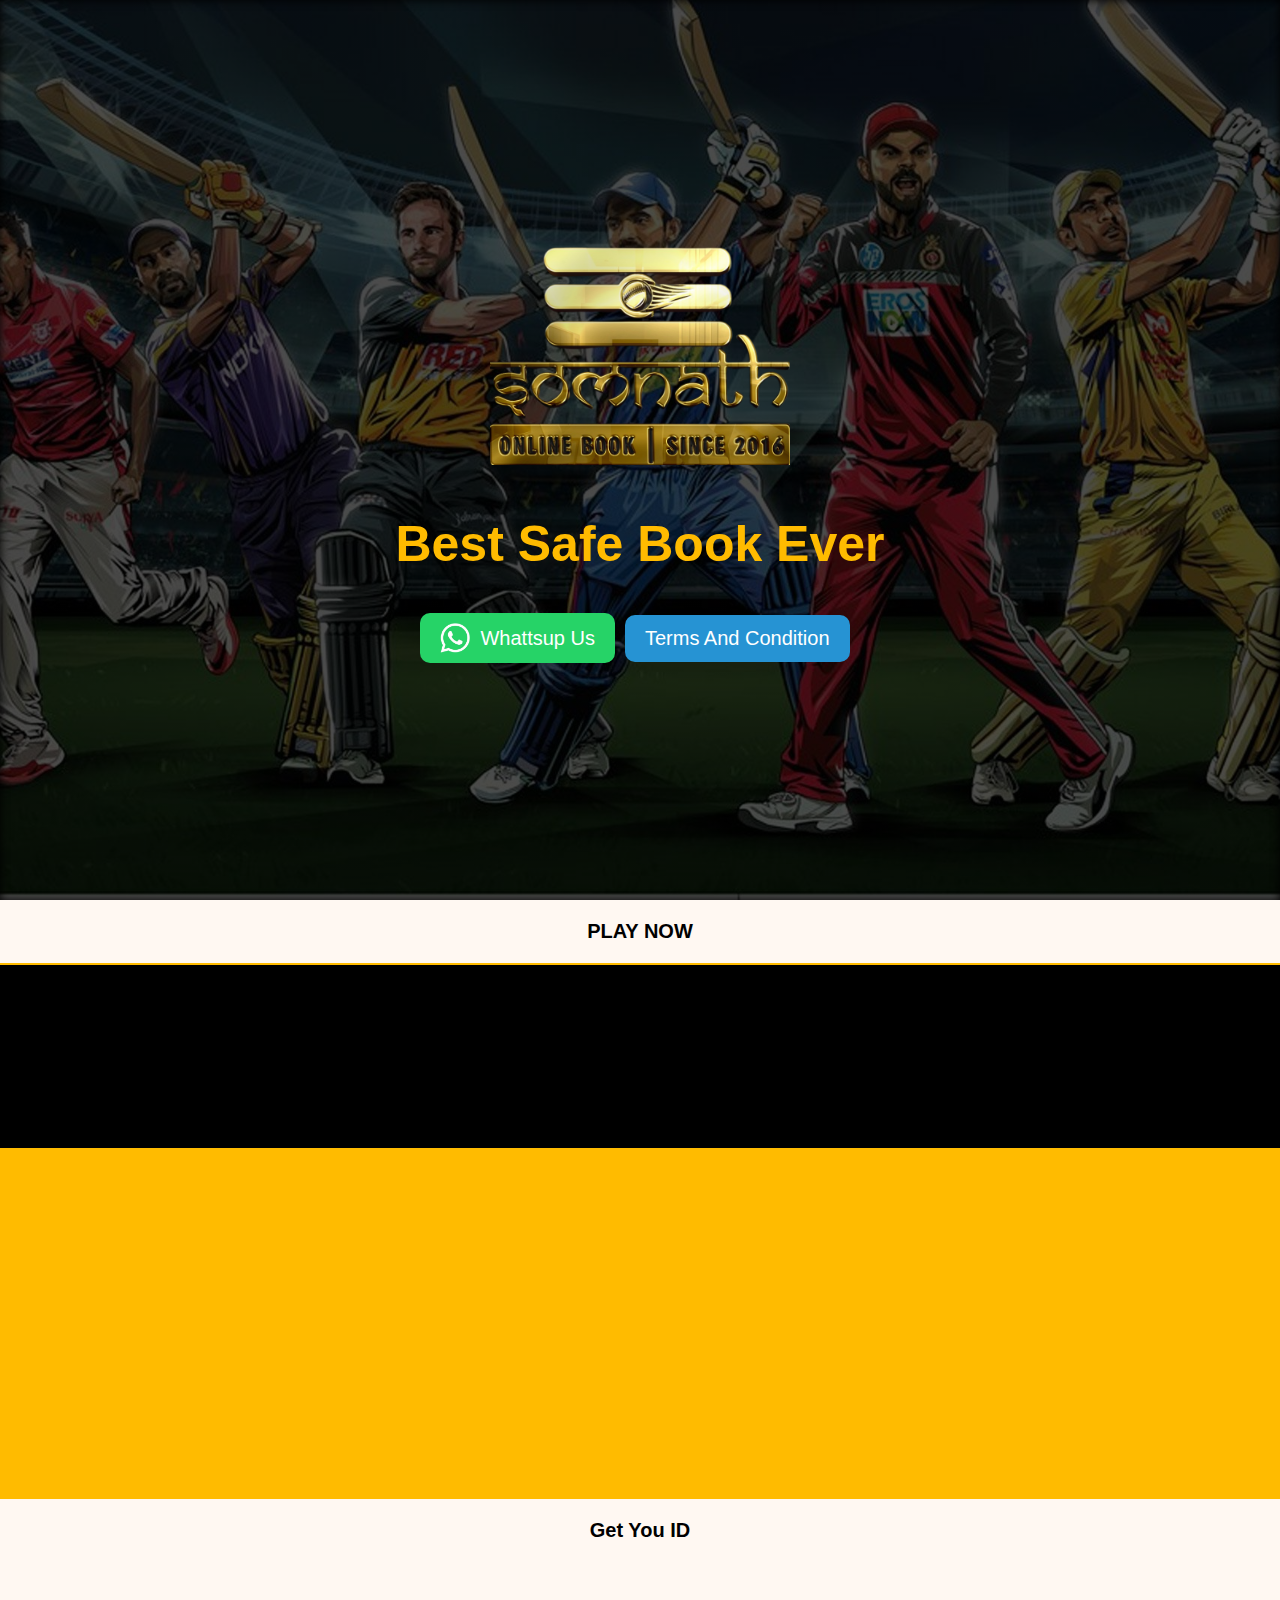
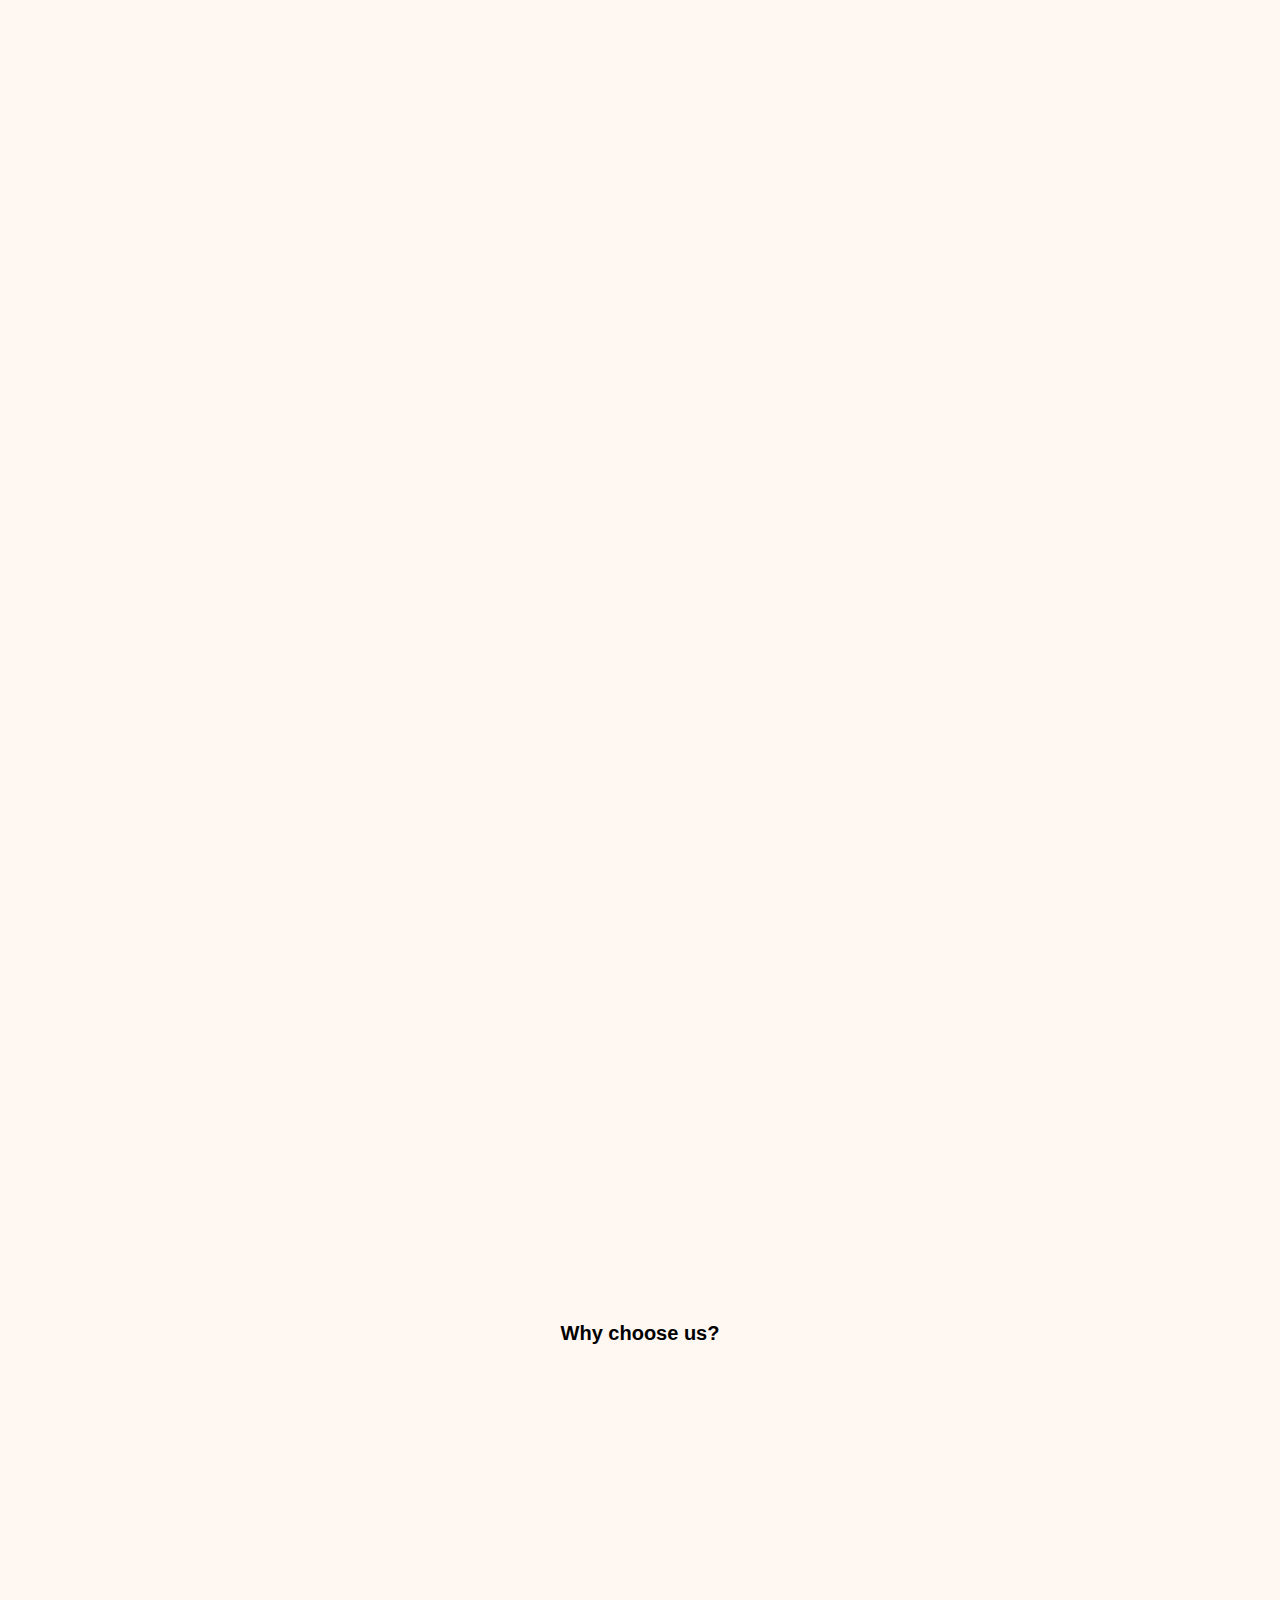
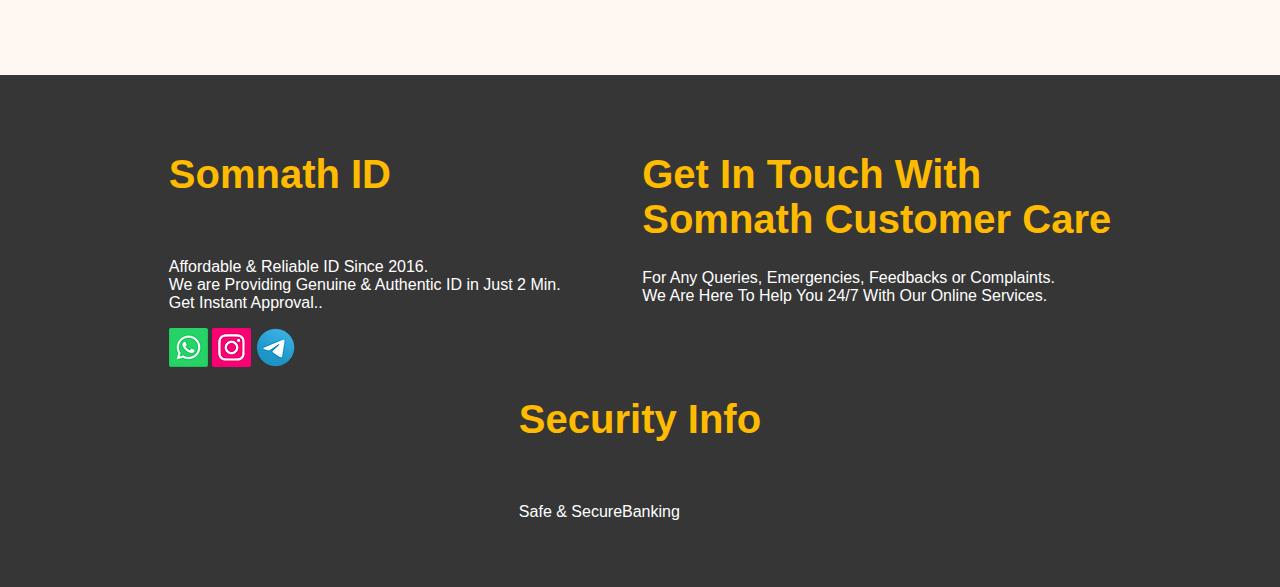
==== index.html @ 36860882 "Full Final" ====
<!DOCTYPE html>
<html lang="en">
<head>
    <meta charset="UTF-8">
    <meta http-equiv="X-UA-Compatible" content="IE=edge">
    <title>Somnath Book</title>
    <link rel="stylesheet" href="style.css">
    <meta name="viewport" content="width=device-width, initial-scale=1.0">
    <link href="https://unpkg.com/aos@2.3.1/dist/aos.css" rel="stylesheet">
</head>
<body>
    <section id="first">
        <div>
            
            <img data-aos="zoom-in" src="./assets/images/logo.png" alt="">
            <div class="text">
                <p>Best Safe Book Ever </p>
                <div class="buttons">
                    <a href="https://t.me/somnathonlinebook" target="_blank">
                        <button><img  src="./assets/images/WhatsApp_.png" alt=""> Whattsup Us</button></a>
                    <button id="btn2"> Terms And Condition</button>
                </div>
            </div>
        </div>
    </section>
    <section id="second">
        <center>
            <p>PLAY NOW</p>
        </center>
        <div id="images">
            <div data-aos="flip-right" class="one">
                <img src="./assets/images/one.webp" alt="">
                <p>Create Account</p>
            </div>
            <div data-aos="flip-right" class="two">
                <img src="./assets/images/two.webp" alt="">
                <p>Create Account</p>
            </div>
            <div data-aos="flip-right" class="three">
                <img src="./assets/images/three.webp" alt="">
                <p>Create Account</p>
            </div>

        </div>
        <div class="contain">
            <div data-aos="zoom-in" id="f">
                <img src="./assets/images/player.png" alt="">
            </div>
            <div data-aos="zoom-in" id="s">
                    <p>With our step by step by step guide For Beginners,Get  Started Playing.<br>Start Learning  Now.. 24/7 ACTIVE.<br><br>We Deal Only On WhatsApp</p>
                    <button><img src="./assets/images/WhatsApp_.png" alt="">WhatsApp</button>

            </div>
        </div>
    </section>
    <section id="join">
        <center>
            <p>Get You ID</p>
        </center>
        <div id="join_sec">
            <div data-aos="fade-right" id="join_f">
                <img src="./assets/images/banner.jpg" alt="">
            </div>
            <div data-aos="fade-left" id="join_s">
                <h1>Get Your ID in Just 2 Mins.</h1>
                <p>Get Your own ID From India's no.1 Booking platform</p>
                <p>Click WhatsApp button to join Us</p>
                <a href="https://t.me/somnathonlinebook" target="_blank">
                    <button><img  src="./assets/images/WhatsApp_.png" alt=""> +91 8141444444</button></a>
            </div>
        </div>
    </section>
    <section  data-aos="fade-up" id="content">
        <center>
            <p>Contect Us</p>
        </center>
        <a href="https://t.me/somnathonlinebook" target="_blank">
        <img src="./assets/images/contect_us.jpg" alt="">
        </a>
    </section>
    <section id="choose">
        <center>
            <p>Why choose us?</p> 
        </center>
        <div data-aos="flip-down"  class="devide">
            <div   id="fr">
                <ul>
                    <li>✔Most Trusted Platform</li>
                    <li>✔Fastest Reply Within 59 Seconds</li>
                    <li>✔Anytime Instant Withdrawal</li>
                    <li>✔24x7 Customer Support</li>
                    <li>✔100% Transfer 7 Accuracy</li>
                </ul>
            </div>
            <div  id="sr">
                    <img src="./assets/images/wcu.png" alt="" >
            </div>

        </div>
    </section>
    <footer>
        <div id="sec">
            <div id="o1">
                <h1>Somnath ID</h1>
                <br>
                <p>Affordable & Reliable ID Since 2016.<br> We are Providing Genuine & Authentic ID in Just 2 Min.<br> Get Instant Approval..</p>
                <div class="social">
                <a href="https://t.me/somnathonlinebook" target="_blank">
                    <img src="./assets/images/WhatsApp.webp" alt="">
                </a>
                <a href="https://instagram.com/somnath_online_book?igshid=YmMyMTA2M2Y=" target="_blank">
                    <img src="./assets/images/insta.webp" alt="">
                </a>
                <a href="https://t.me/somnathonlinebook" target="_blank">
                    <img src="./assets/images/tele.webp" alt="">
                </a>
                </div>
            </div>
            <div id="o2">
                <h1>Get In Touch With<br>Somnath Customer Care</h1>
                <p>For Any Queries, Emergencies, Feedbacks or Complaints.<br> We Are Here To Help You 24/7 With Our Online Services.</p></div>
                <div id="o3">
                    <h1>Security Info
                    </h1>
                    <br>
                <p>Safe & SecureBanking</p></div>
            </div>
        </div>
    </footer>
</body>
<script src="https://unpkg.com/aos@2.3.1/dist/aos.js"></script>
<script>
  AOS.init();
</script>
</html>
---- style.css ----
body{
    background-color: rgb(255, 248, 242);
    font-family: sans-serif;
    padding: 0;
    margin: 0;
}
:root{
    --main-color:rgb(255, 187, 0);
}
::-webkit-scrollbar {
    display: none;
}
#first{
    background: linear-gradient(to left, rgba(0, 0, 0, 0.7) 100%, rgba(255, 255, 255, 0.2)),url(./assets/images/player.jpg);
    background-size: cover;
    height: 100vh;
    box-shadow: 0px 0px 10px black inset;
    display:flex;
    justify-content: center; 
}
#first div .text p{
    color:var(--main-color);
    font-size: 50px;
    font-weight: bold;
    margin: 0;
    margin-top: 10px !important;
}
.text{
    display: flex;
    flex-direction: column;
}
a{

    text-decoration: none !important;
}
.text .buttons button{
    background: #26D367;
    color: white;
    display: flex;
    align-items: center;
    justify-content: center;
    padding: 10px 20px;
    font-size: 20px;
    border-radius: 10px;
    border: none;
    margin-right: 10px !important   ;
    margin-bottom: 10px;
}
.text .buttons button img {

    width: 30px !important;
    margin: 0 !important;
    margin-right: 10px !important;
}
.text .buttons button:hover{
    background: #1ea150;
    cursor: pointer;
}
#btn2{
    padding: 12px 20px !important;
    background: #2693d3 !important;
    
}
#btn2:hover{
    background: #1b648e !important;
    cursor: pointer;

}
.buttons{
    margin-top: 40px !important;
    display: flex !important;
    flex-direction: row !important;
    justify-content: space-between !important;
    align-items: flex-start;
    /* width: 40%; */
}
#first div img{
    width: 300px;
    margin-bottom: 40px;
    /* margin-top: 20%; */
    /* margin-left: 10%; */
 }
 #first div{
    display: flex;
    flex-direction: column;
    align-items: center;
    justify-content: center;
    flex-wrap: wrap;
    margin: 0px 20px;
    /* width: 100%; */
    /* height: 80vh; */
}
#second x
{
    /* height: 100vh; */
}
#second center p{
    font-weight: bold;
    color: rgb(0, 0, 0) !important; 
    font-size: 20px;
    /* box-shadow: 0px 0px 10px var(--main-color) inset; */
    margin: 0;
    padding: 20px 0px !important;
}
#second center h1{
    font-size: 40px;
}
#images{
    border-top: 2px solid var(--main-color);
    /* border-bottom: 2px solid var(--main-color); */
    background: var(--main-color);
    background: rgb(0, 0, 0);
    padding:20px 0px;
    display: flex;
    flex-wrap: wrap;
    width: 100%;
    justify-content: space-around;
    /* align-items: center; */

}
.one,.two,.three{
    display: flex;
    align-items: center;
    justify-content: center !important;
    flex-direction: column;
}
#images p{
    color: white;
    margin: 0;
    font-size: 20px;
    font-weight: bold;
}
#images img{
    width: 78px;
    height: 100px;
    margin: 10px;
    /* border: 4px solid var(--main-color ); */
    border-radius: 100px;
}

.contain{
    border-top:5px solid var(--main-color);
    display: flex;
    border-bottom: 5px solid var(--main-color);
    background-color: black;
    background-color: var(--main-color);

}
#f{
    display: flex;
    justify-content: center;
    align-items: center;
    width: 50%;
    /* border-right: 5px solid var(--main-color); */
}
#f img {
    width: 400px !important;
}
#s {
    background-color: black;
    width: 50%;
    display: flex;
    align-items: flex-start;
    justify-content: center;
    flex-direction: column;
}
#s p{
    text-align: left;
    margin-left: 100px;
    color: var(--main-color);
    color: white;
    font-size: 20px;
    
}
#s button{
    margin-left: 100px;
    background: #ffffff;
    color: rgb(0, 0, 0);
    display: flex;
    align-items: center;
    justify-content: center;
    padding: 5px 20px;
    font-size: 20px;
    border-radius: 10px;
    border: none;
    margin-bottom: 20px;
}
#s button img {
    width: 30px !important;
    margin-right: 10px;
}


#step{
    background: black;
}
#choose{

}
#choose center p{
    font-weight: bold;
    color: rgb(0, 0, 0) !important; 
    font-size: 20px;
    /* box-shadow: 0px 0px 10px var(--main-color) inset; */
    margin: 0;
    padding: 20px 0px !important;
}
#choose .devide{
    display: flex;
    flex-wrap: wrap;
    /* width: 100%; */

    
}
#choose .devide #fr{

    width: 50%;
}
#fr{

    background-color: black;
    display: flex;
    align-items: center;
}
#choose .devide #fr ul li{
    list-style: none;
    font-size: 1.4rem;
    color: var(--main-color);
    color: white;
    padding: 10px 30px
}

#sr{
    background-color: var(--main-color);
    width: 50%;
    text-align: center;

}
#sr img{
    width: 50%;
}
#content{
    width: 100%;
}
#content img{
    width: 100%;
}
#content center p{
    font-weight: bold;
    color: rgb(0, 0, 0) !important; 
    font-size: 20px;
    /* box-shadow: 0px 0px 10px var(--main-color) inset; */
    margin: 0;
    padding: 20px 0px !important;
}
footer{
    background-color: rgb(54, 54, 54);
    text-align: center;
    display: flex;
    justify-content: center;
    padding-top: 50px;
    padding-bottom: 50px;
}
#sec{
    width: 80%;
    display: flex;
    justify-content: space-around;
    flex-wrap: wrap;
}
#o1,#o2,#o3{
    text-align: left;
}
footer h1{
    color: var(--main-color);
    font-size: 40px !important;
    width: fit-content;
}
footer p{
    color: white;
    width: fit-content;
}


#join center p{
    font-weight: bold;
    color: rgb(0, 0, 0) !important; 
    font-size: 20px;
    /* box-shadow: 0px 0px 10px var(--main-color) inset; */
    margin: 0;
    padding: 20px 0px !important;


}
#join_sec{
    display: flex;
    flex-wrap: wrap;
}
#join_f{
    text-align: center;
    width: 50%;
    background-color: black;
}
#join_s{
    background-color: var(--main-color);
    width: 50%;
    text-align: center;
    vertical-align: middle;
    display: flex;
    align-items: center;
    justify-content: center;
    flex-direction: column;
}
#join_s h1{
    font-size: 40px;
    color: rgb(0, 0, 0);
    font-weight: bold;
}
#join_s p{
    font-size: 20px;
}
#join_s  button{
    background: #26D367;
    color: white;
    display: flex;
    align-items: center;
    justify-content: center;
    padding: 10px 20px;
    font-size: 20px;
    border-radius: 10px;
    border: none;
    margin-right: 10px !important   ;
    margin-bottom: 10px;
}
#join_s button img {

    width: 30px !important;
    margin: 0 !important;
    margin-right: 10px !important;
}
#join_s button:hover{
    background: #1ea150;
    cursor: pointer;
}
@media only screen and (max-width: 1090px) {

    /* For mobile phones:     */
}
@media only screen and (max-width:740px) {
    .contain{
        flex-direction: column;
    }
    #f{
        width: 100%;
    }
    #s{
        width: 100%;
        line-height: 30px;
        font-size: 15px;
    }
    #f img
    {
        width: 50% !important;
    }
    
    .text .buttons button{
        width: 100%;
    }

    #s button{
        margin-left: 20px;
        
    }

    #s p{
        margin-left: 20px;

    }

    #choose .devide{
        flex-direction: column-reverse;
    }

    #fr{
        width: 100% !important;
    }

    #sr{
        width: 100%;
    }
    #o1,#o2,#o3{
        /* text-align: left; */
        width: 100%;
    }
    #join_sec{
        flex-direction: column;
    }
    #join_f,#join_s{
        width: 100%;
    }
.buttons
{
    margin-left: 0 !important;
}
footer h1{
    font-size: 24px !important;
}
#choose .devide #fr ul li{
    list-style: none;
    font-size: 1.2rem;
    color: var(--main-color);
    color: white;
    padding: 10px 30px
}
.one,
.two,
.three {
    width: 100%;
}
}
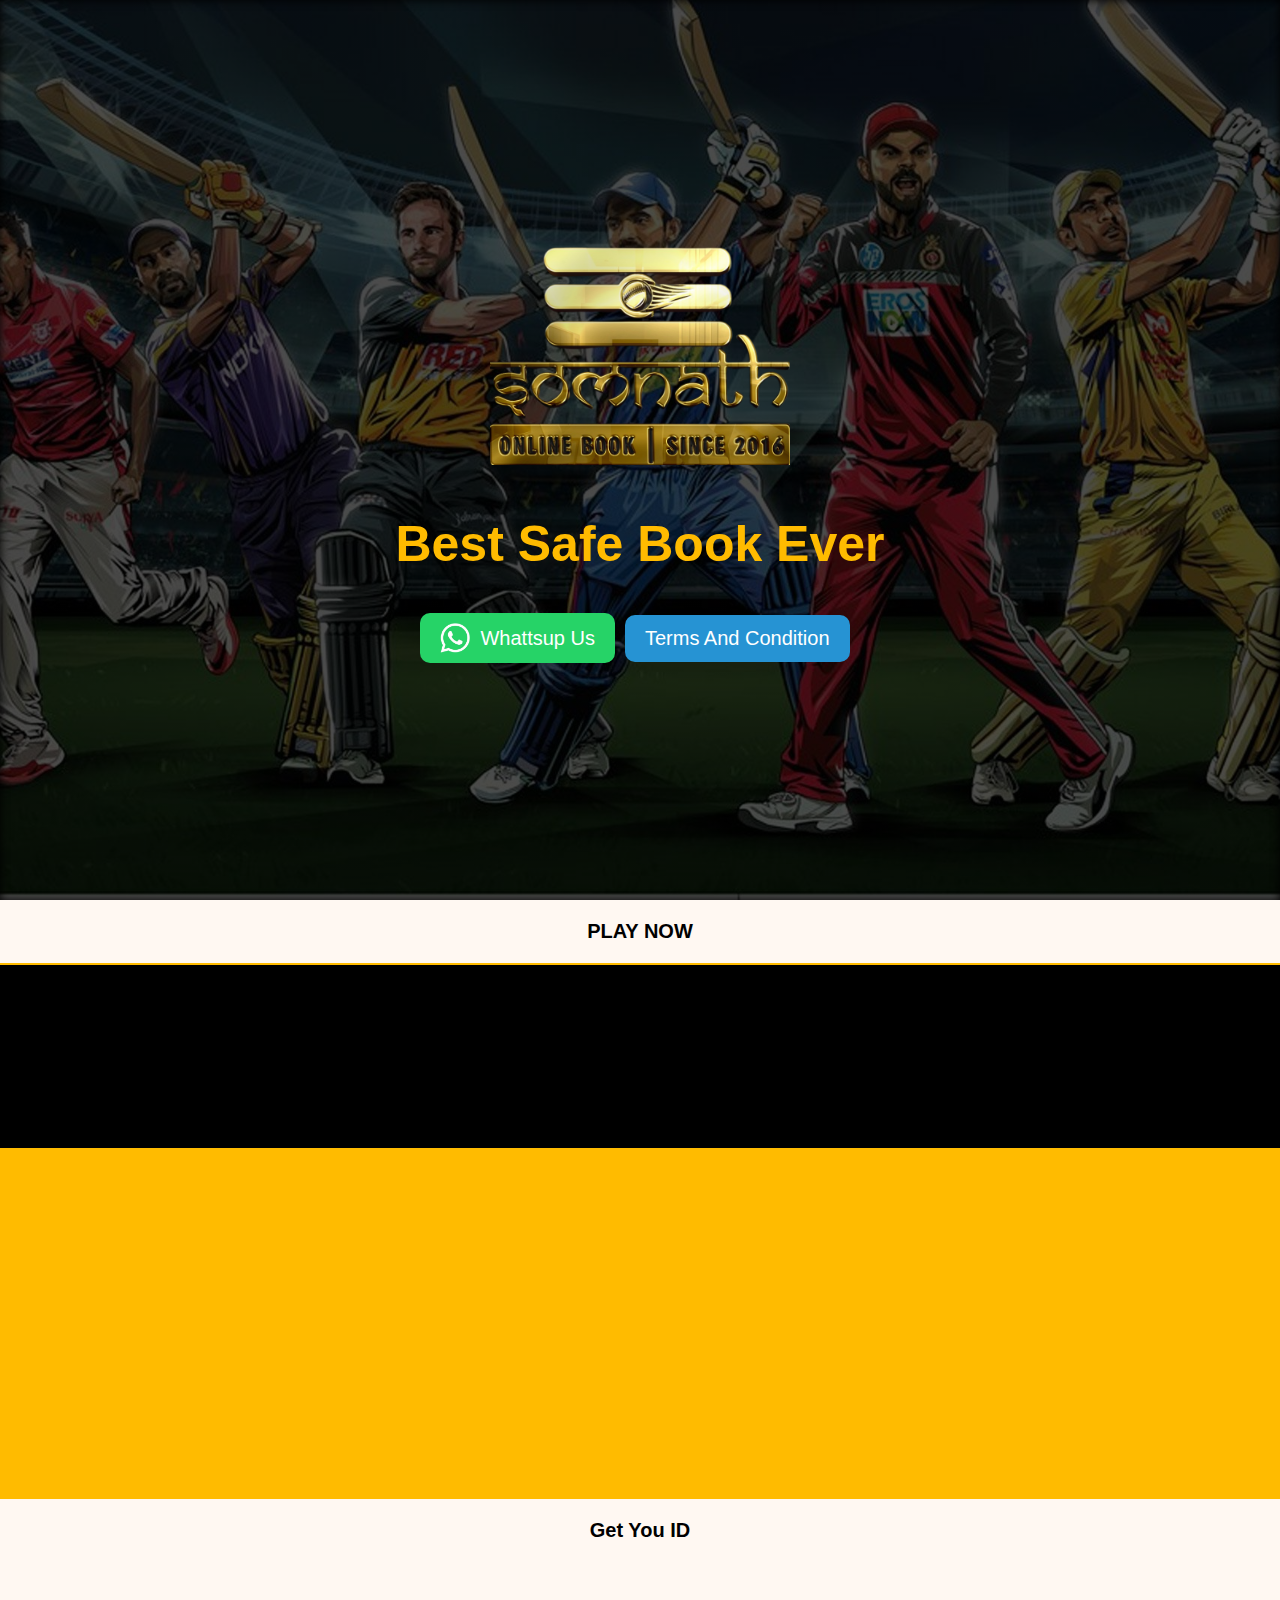
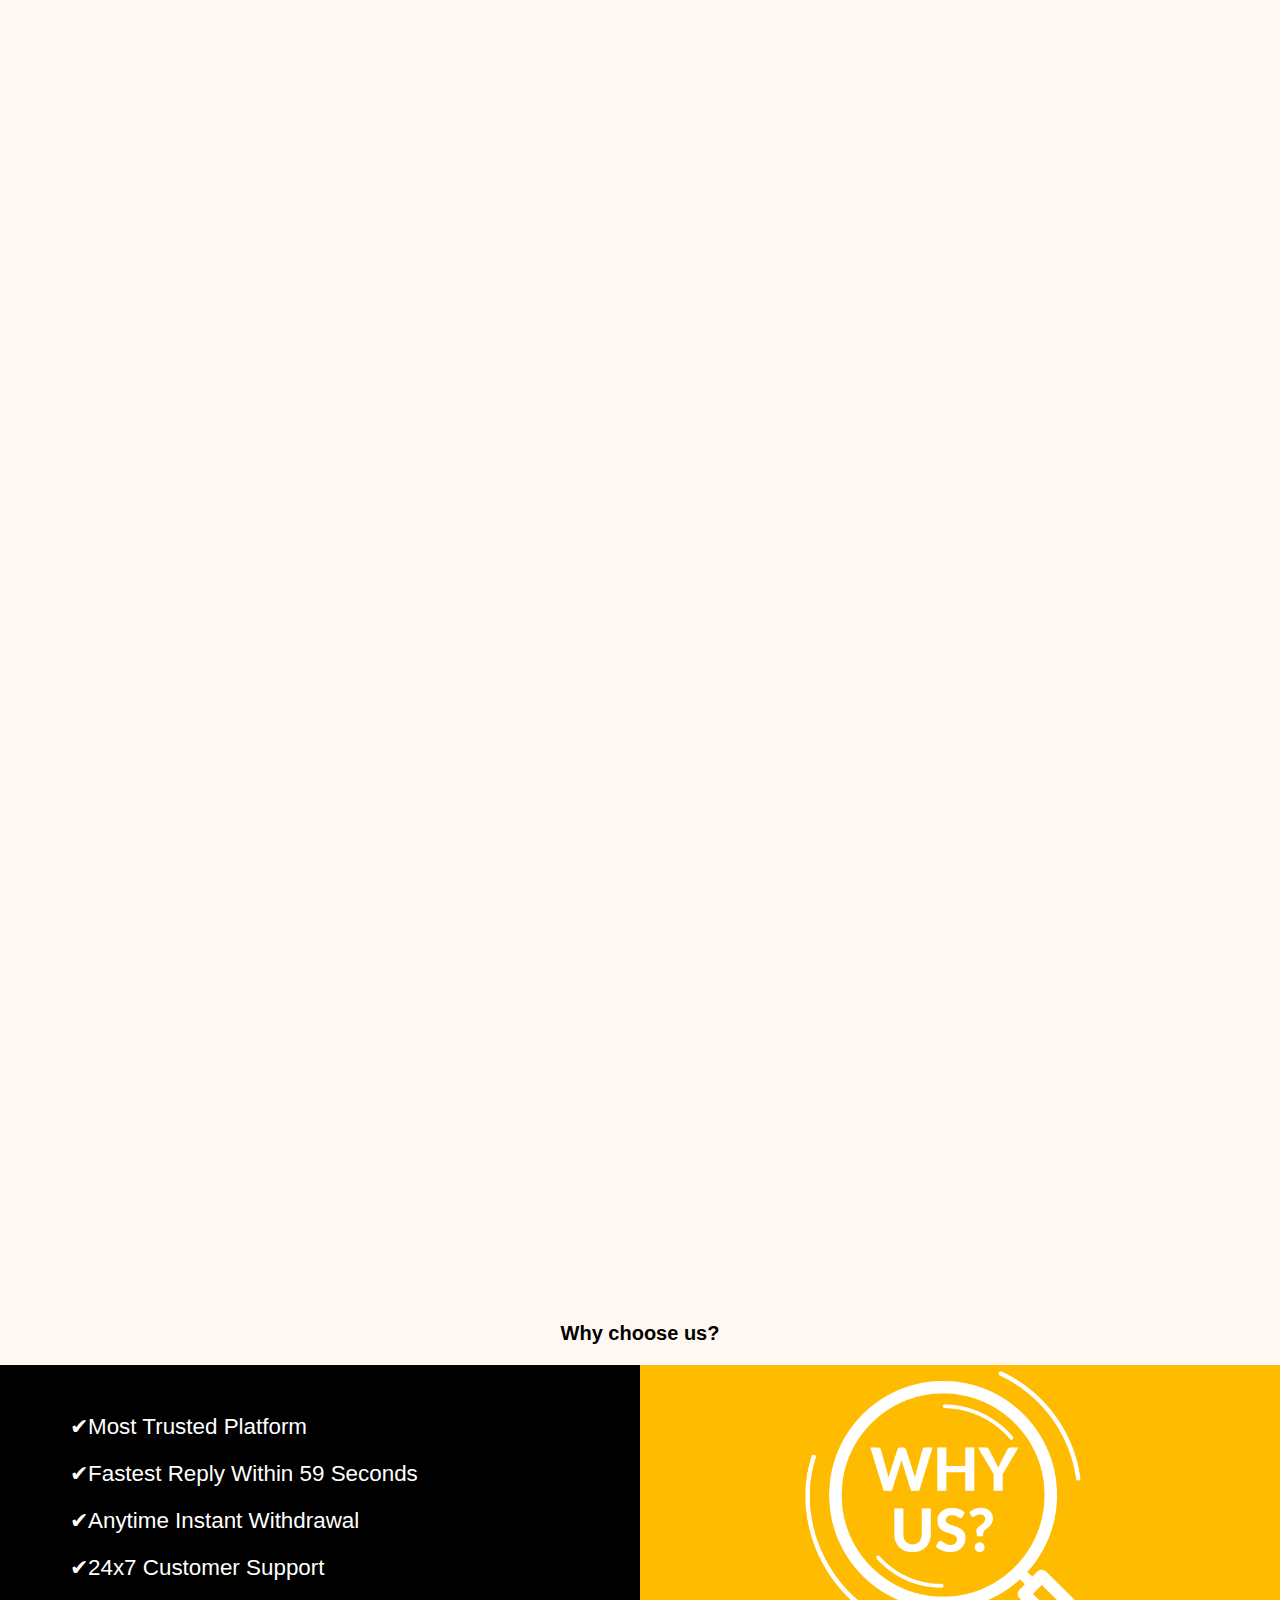
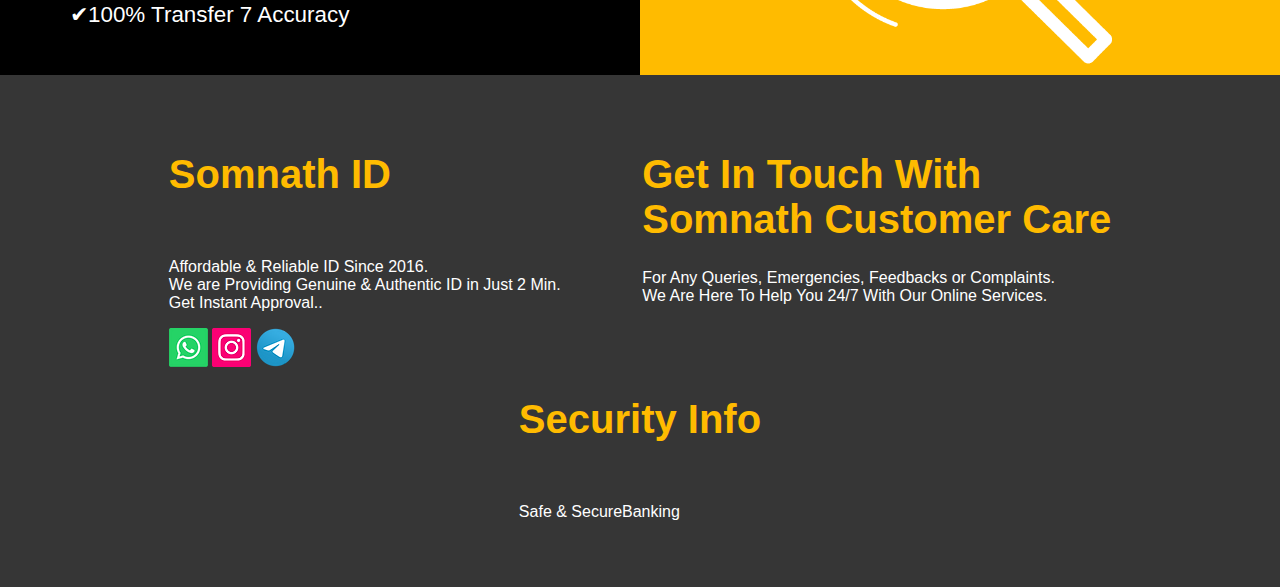
==== commit 84627e6f: "remov eanime" ====
--- a/index.html
+++ b/index.html
@@ -8,10 +8,19 @@
     <meta name="viewport" content="width=device-width, initial-scale=1.0">
     <link href="https://unpkg.com/aos@2.3.1/dist/aos.css" rel="stylesheet">
 </head>
+<style>
+    #first{
+    background: linear-gradient(to left, rgba(0, 0, 0, 0.7) 100%, rgba(255, 255, 255, 0.2)),url(./assets/images/player.jpg);
+    background-size: cover;
+    height: 100vh;
+    box-shadow: 0px 0px 10px black inset;
+    display:flex;
+    justify-content: center; 
+}
+</style>
 <body>
-    <section id="first">
+    <section id="first" b>
         <div>
-            
             <img data-aos="zoom-in" src="./assets/images/logo.png" alt="">
             <div class="text">
                 <p>Best Safe Book Ever </p>
@@ -82,7 +91,7 @@
         <center>
             <p>Why choose us?</p> 
         </center>
-        <div data-aos="flip-down"  class="devide">
+        <div  class="devide">
             <div   id="fr">
                 <ul>
                     <li>✔Most Trusted Platform</li>
--- a/style.css
+++ b/style.css
@@ -10,14 +10,7 @@
 ::-webkit-scrollbar {
     display: none;
 }
-#first{
-    background: linear-gradient(to left, rgba(0, 0, 0, 0.7) 100%, rgba(255, 255, 255, 0.2)),url(./assets/images/player.jpg);
-    background-size: cover;
-    height: 100vh;
-    box-shadow: 0px 0px 10px black inset;
-    display:flex;
-    justify-content: center; 
-}
+
 #first div .text p{
     color:var(--main-color);
     font-size: 50px;
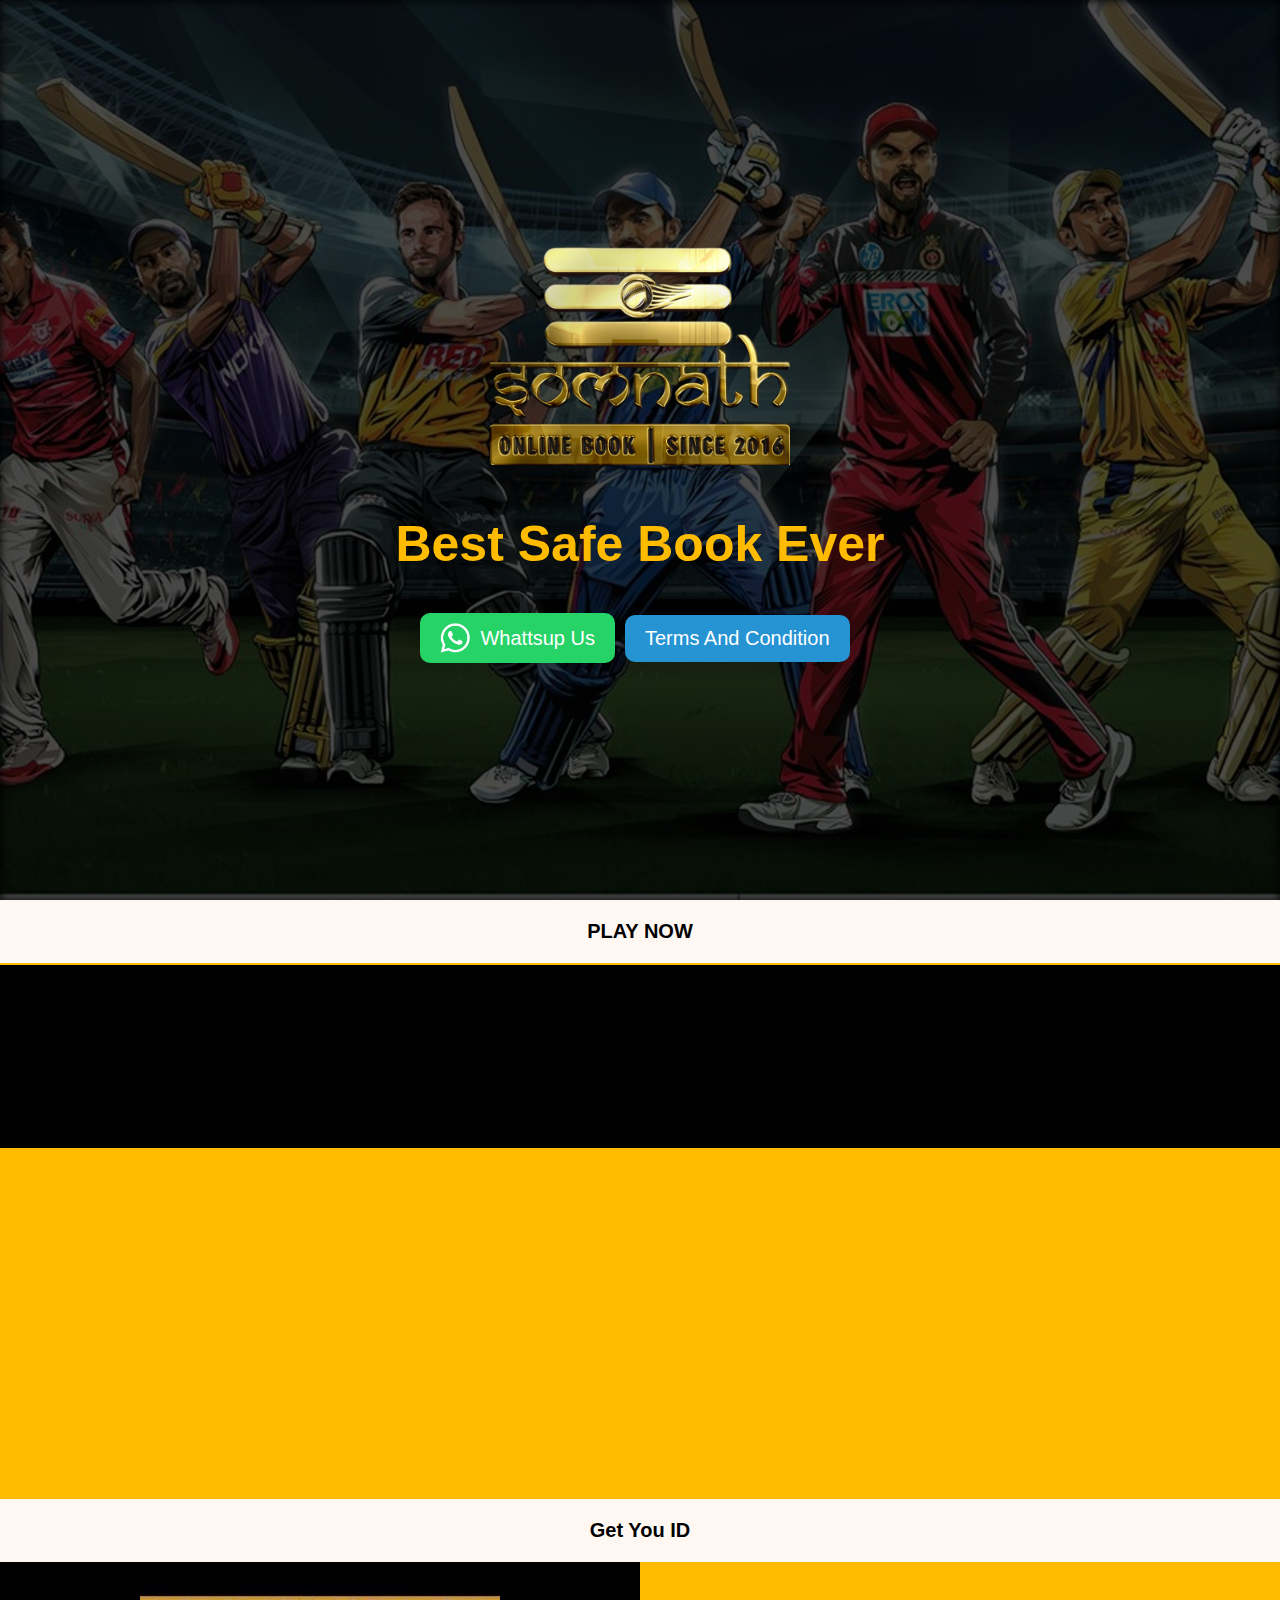
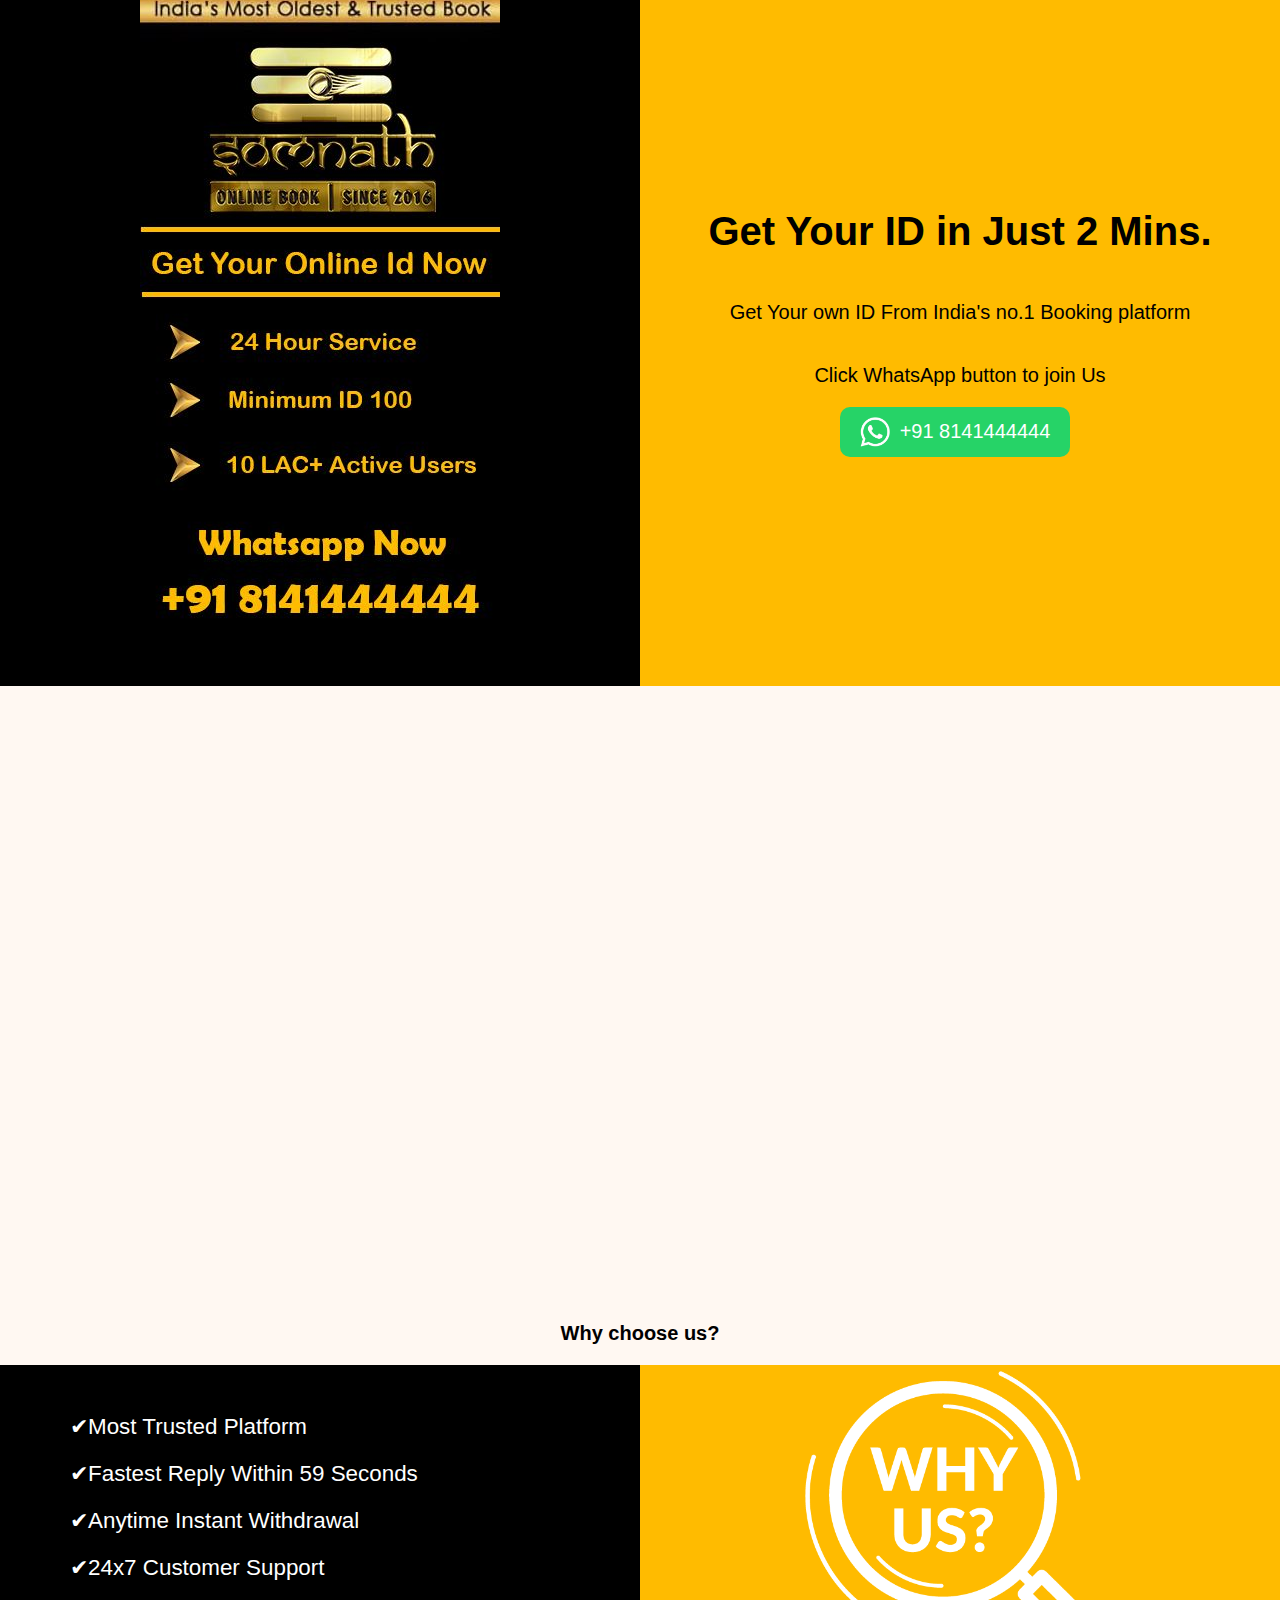
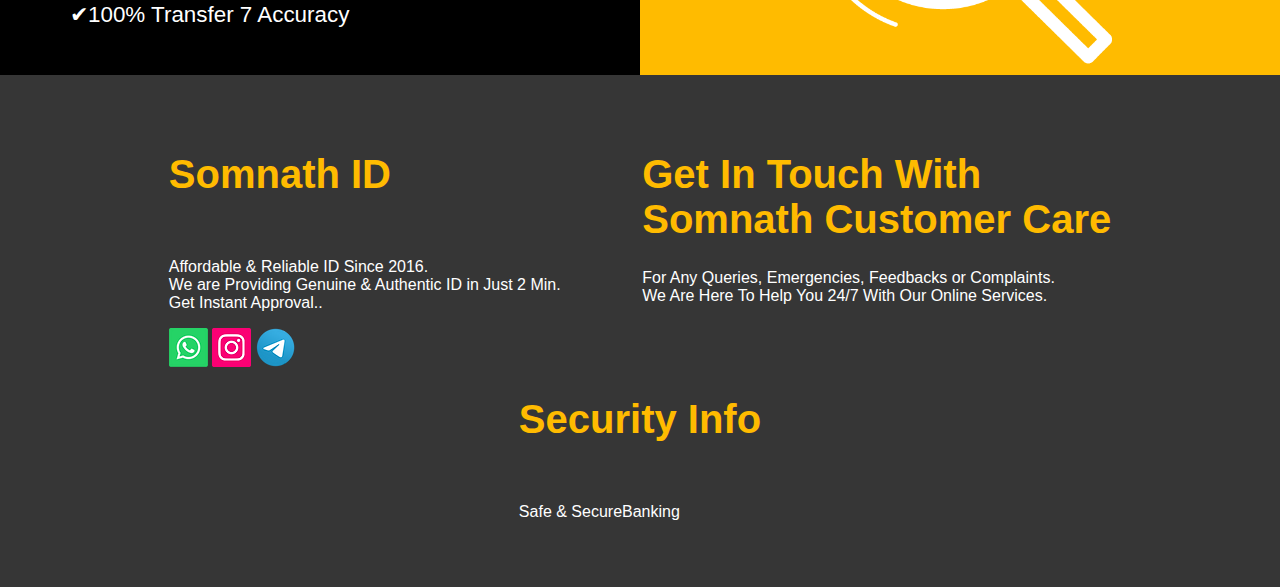
==== commit 5348b85a: "remov eanimation" ====
--- a/index.html
+++ b/index.html
@@ -67,14 +67,14 @@
             <p>Get You ID</p>
         </center>
         <div id="join_sec">
-            <div data-aos="fade-right" id="join_f">
+            <div  id="join_f">
                 <img src="./assets/images/banner.jpg" alt="">
             </div>
-            <div data-aos="fade-left" id="join_s">
+            <div  id="join_s">
                 <h1>Get Your ID in Just 2 Mins.</h1>
-                <p>Get Your own ID From India's no.1 Booking platform</p>
-                <p>Click WhatsApp button to join Us</p>
-                <a href="https://t.me/somnathonlinebook" target="_blank">
+                <p >Get Your own ID From India's no.1 Booking platform</p>
+                <p >Click WhatsApp button to join Us</p>
+                <a  href="https://t.me/somnathonlinebook" target="_blank">
                     <button><img  src="./assets/images/WhatsApp_.png" alt=""> +91 8141444444</button></a>
             </div>
         </div>
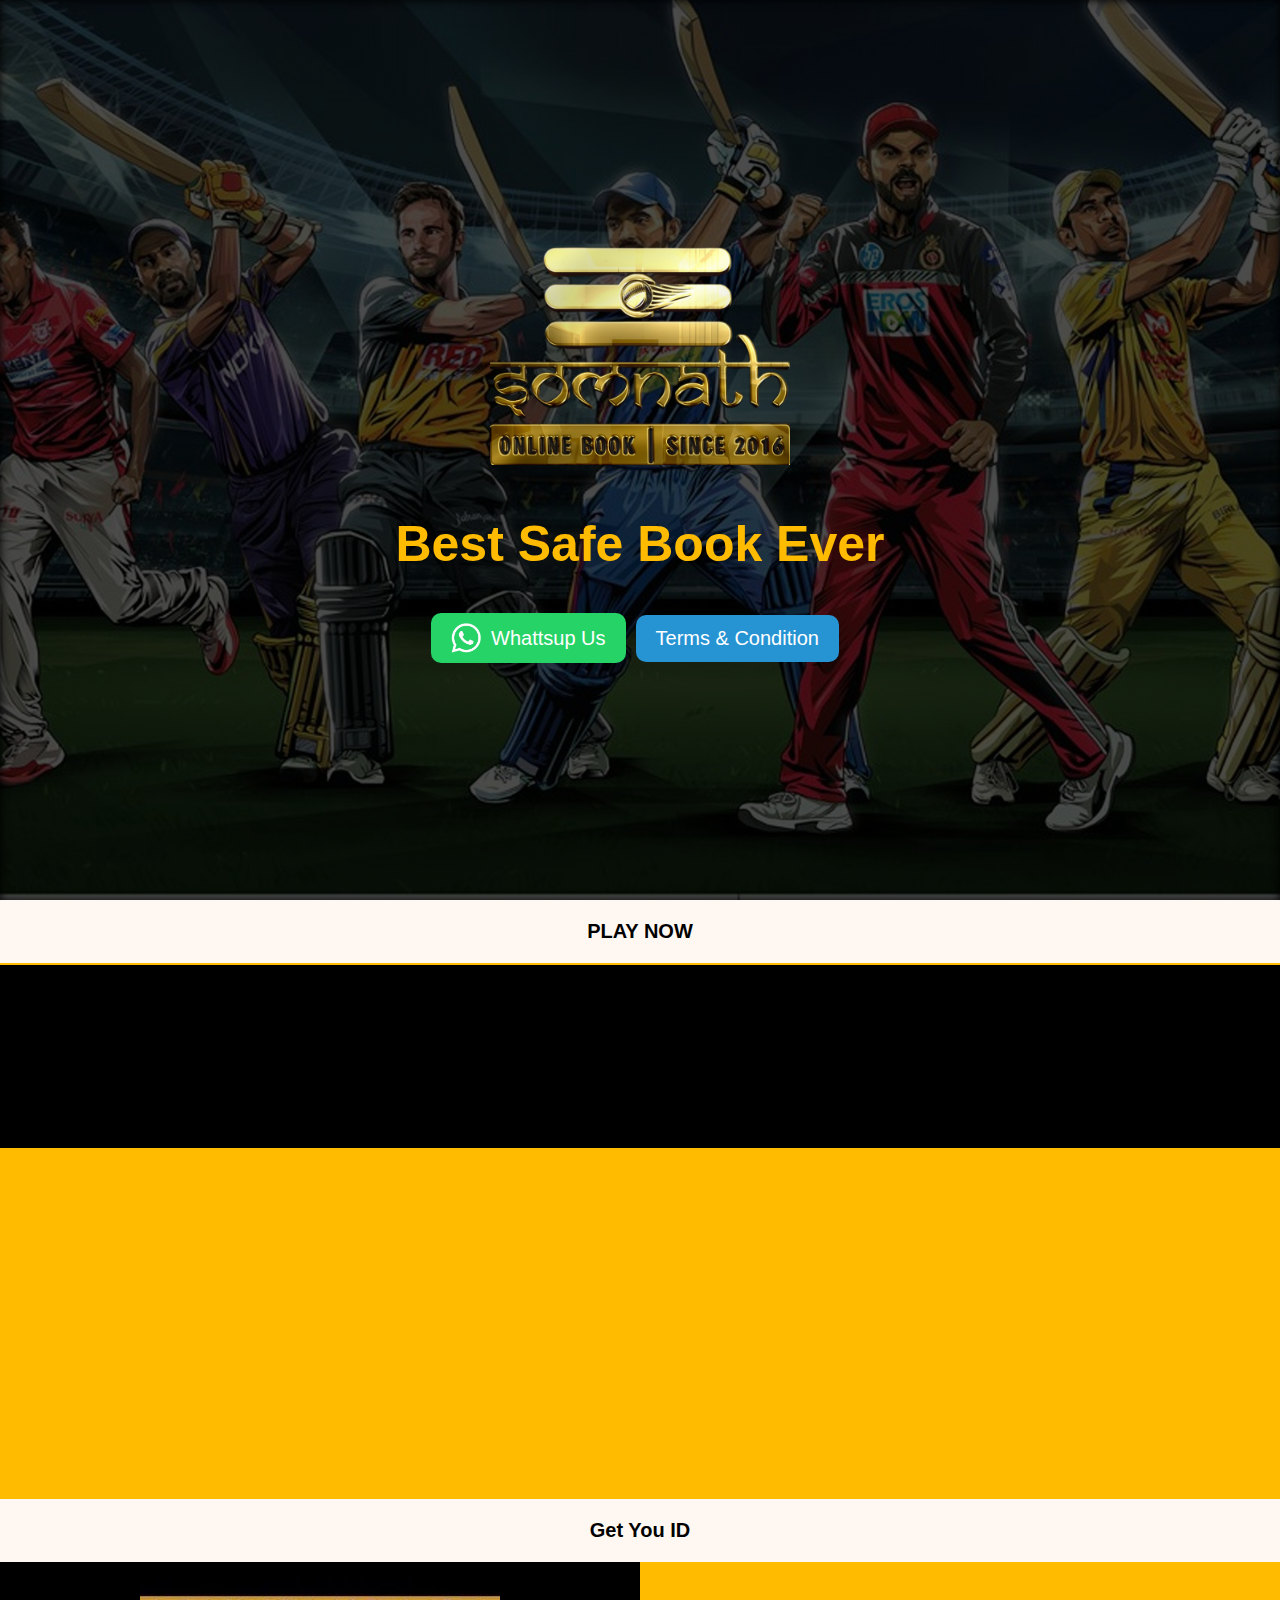
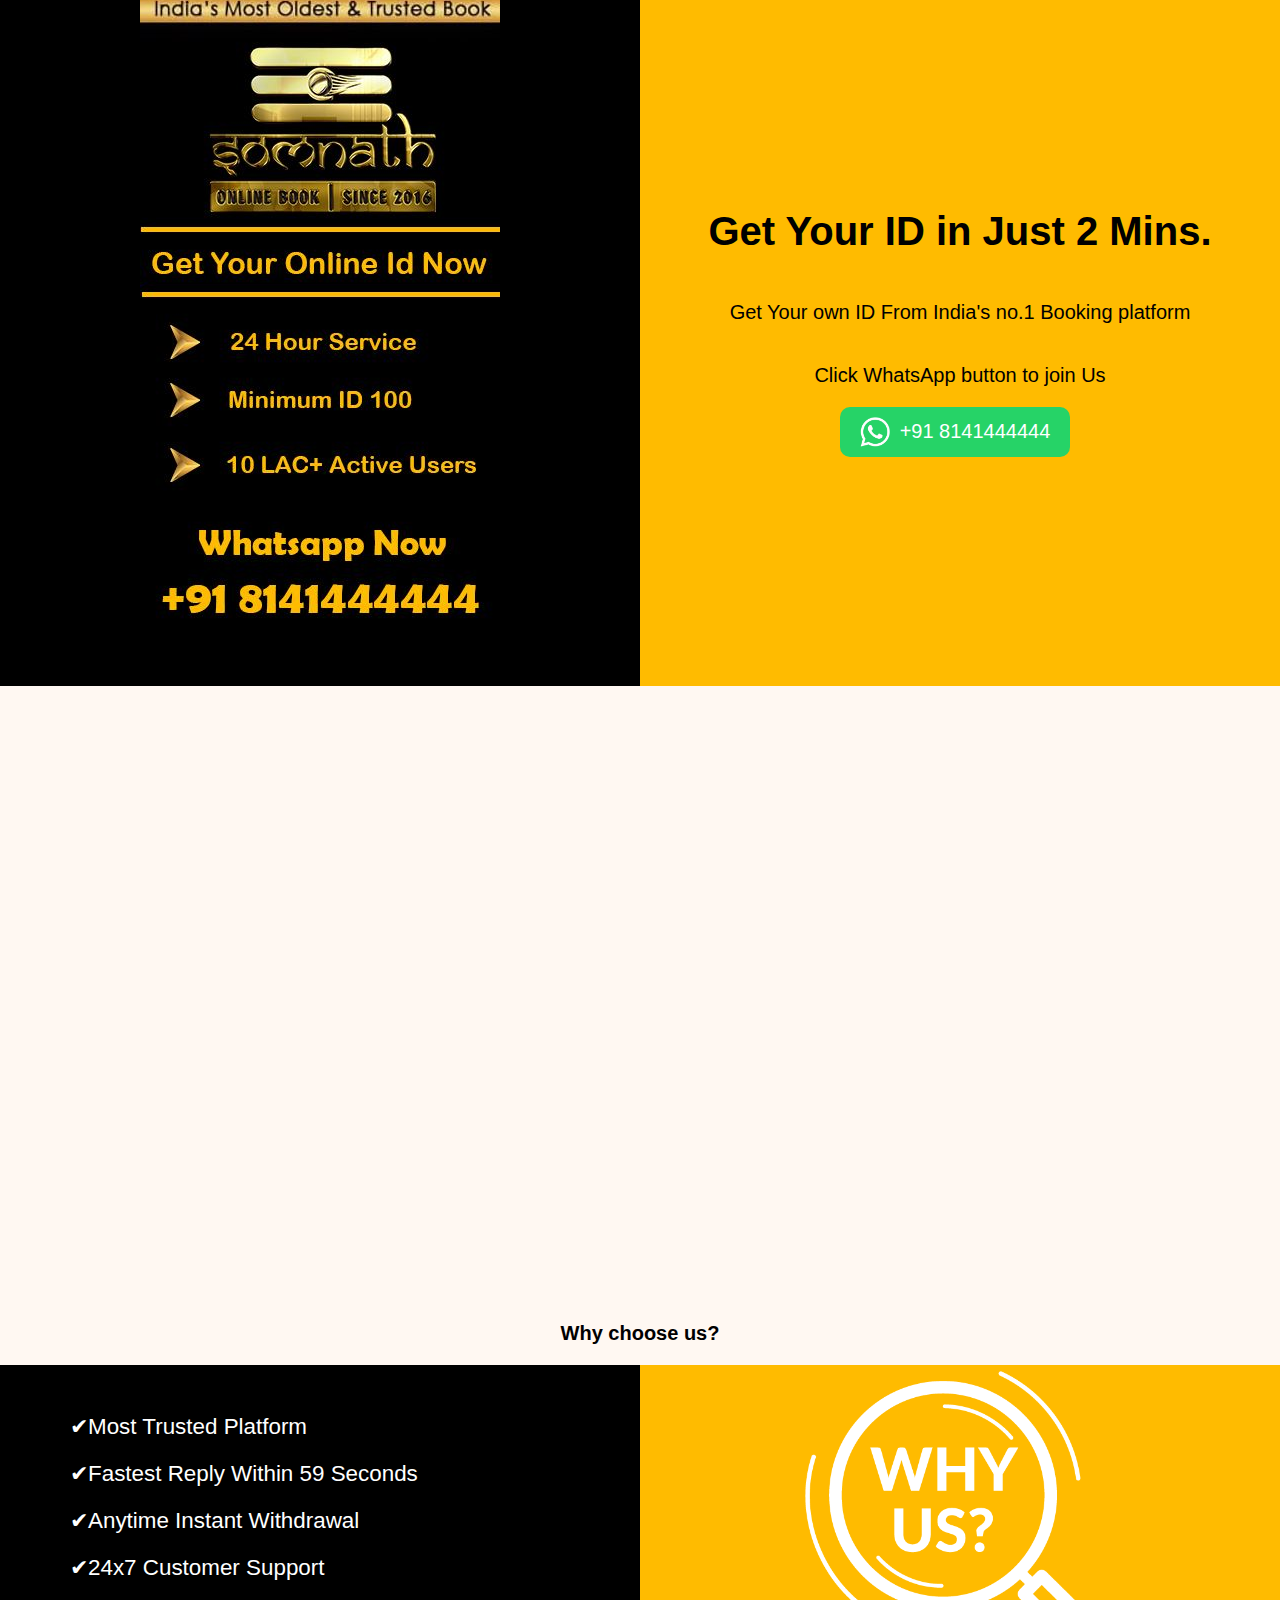
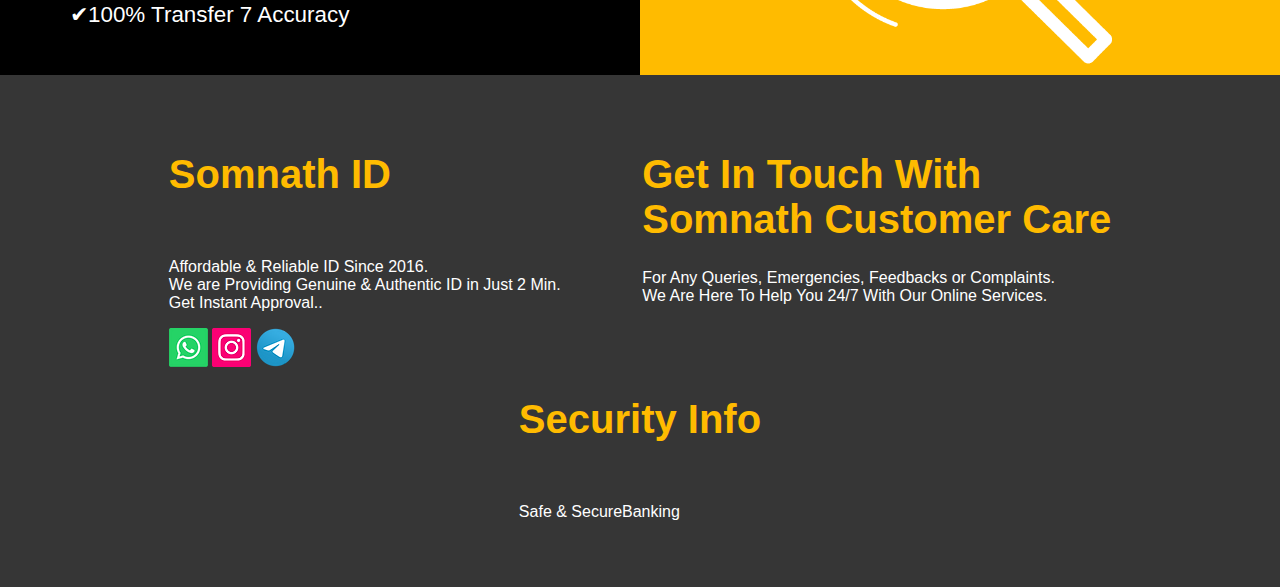
==== commit 9716fb7a: "Add TErms" ====
--- a/index.html
+++ b/index.html
@@ -1,5 +1,6 @@
 <!DOCTYPE html>
 <html lang="en">
+
 <head>
     <meta charset="UTF-8">
     <meta http-equiv="X-UA-Compatible" content="IE=edge">
@@ -9,16 +10,163 @@
     <link href="https://unpkg.com/aos@2.3.1/dist/aos.css" rel="stylesheet">
 </head>
 <style>
-    #first{
-    background: linear-gradient(to left, rgba(0, 0, 0, 0.7) 100%, rgba(255, 255, 255, 0.2)),url(./assets/images/player.jpg);
-    background-size: cover;
-    height: 100vh;
-    box-shadow: 0px 0px 10px black inset;
-    display:flex;
-    justify-content: center; 
-}
+    #first {
+        background: linear-gradient(to left, rgba(0, 0, 0, 0.7) 100%, rgba(255, 255, 255, 0.2)), url(./assets/images/player.jpg);
+        background-size: cover;
+        height: 100vh;
+        box-shadow: 0px 0px 10px black inset;
+        display: flex;
+        justify-content: center;
+    }
+
+    #term {
+        position: absolute;
+        margin-left: 4%;
+        margin-top: 4%;
+        margin-right: 4%;
+        margin-bottom: 4%;
+        z-index: 9999;
+        border-radius: 10px;
+        background-color: white;
+        padding: 50px;
+        display: none;
+    }
+
+    #term p {
+        font-size: 10px;
+    }
+
+    #term h1 {
+        /* font-size: 10px; */
+        color: red;
+    }
+
+    #term center {
+        padding-top: 20px;
+        background-color: white;
+    }
+
+    #inside_term {
+        background-color: white;
+        height: 60vh;
+        padding: 20px;
+        overflow: auto;
+    }
+    .Mainbody {
+        background: linear-gradient(to left, rgba(0, 0, 0, 0.7) 100%, rgba(255, 255, 255, 0.2)), url(./assets/images/player.jpg);
+        background-size: cover;    
+    }
+
 </style>
-<body>
+
+<body id="body" >
+    <!-- <div id="term2"> -->
+        <section id="term">
+
+            <div id="inside_term">
+                
+            <center>
+                <img width="80px" src="./assets/images/tc.png" alt="Terms" />
+                <h1>TERMS & CONDITION</h1>
+                <p>Disclaimer:- This Website is only for 18+ users if you are from Telangana, Orissa, Assam, Sikkim and
+                    Nagaland Please Leave the website immediately. Be aware frauds we only deals in WhatsApp.<br><br>
+                    Privacy Policy At ID Cricket Online, it is one of our main priorities is the privacy of our
+                    visitors.<br><br>
+                    Terms & Conditions.<br>
+                    These terms and conditions outline the rules and regulations for the use of the Sports|D
+                    Online..<br>
+                    By accessing this website we assume you accept these terms and conditions. Do not continue to use ID
+                    Cricket Online if you do not agree to take all of the terms and conditions stated on this
+                    page.<br><br>
+
+                    The following terminology applies to these Terms and Conditions, Privacy Statement and Disclaimer
+                    Notice, and all Agreements: Client, You and Your refers to you, the person who logs on this website
+                    and is compliant with the Company's terms and conditions. "The Company", , "Ourselves", "We", "Our"
+                    and "Us", refers to our Company.
+                    "Party", "Parties", or "Us", refers to both the Client and ourselves. All terms refer to the offer,
+                    acceptance, and consideration of payment necessary to undertake the process of our assistance to the
+                    Client in the most appropriate manner for the express purpose of meeting the Client's needs in
+                    respect of the provision of the Company's stated services, in accordance with and subject to,
+                    prevailing law of Netherlands. Any use of the above terminology or other words in the singular,
+                    plural, capitalization, and/or he/she or they, are taken as interchangeable and therefore as
+                    referring to the same.<br><br>
+
+
+                    Cookies<br>
+                    We employ the use of cookies. By accessing ID you agreed to use cookies in agreement with the Online
+                    Privacy Policy.
+                    Most interactive websites use cookies to let us retrieve the user's details for each visit. Cookies
+                    are used by our website to enable the functionality of certain areas to make it easier for people
+                    visiting our website. Some of our affiliate/advertising partners may also use cookies.<br><br>
+
+                    License<br> Unless otherwise stated, Sports ID and/or its licensors own the intellectual property
+                    rights for all material on ID Online. All intellectual property rights are reserved. You may access
+                    this from ID Online for your own personal use subjected to restrictions set in these terms and
+                    conditions.<br><br>
+
+                    You must not:Republish material from Sports ID Online Sell, rent, or sub-license material from
+                    Sports ID Online Reproduce, duplicate or copy material from Sports ID Online Redistribute content
+                    from Sports ID Online This Agreement shall begin on the date hereof.<br> Parts of this website offer
+                    an opportunity for users to post and exchange opinions and information in certain areas of the
+                    website. We does not filter, edit, publish or review Comments prior to their presence on the
+                    website. Comments do not reflect the views and opinions of Sports ID Online, its agents, and/or
+                    affiliates. Comments reflect the views and opinions of the person who posts their views and
+                    opinions. To the extent permitted by applicable laws, we shall not be liable for the Comments or for
+                    any liability, damages, or expenses caused and/or suffered as a result of any use of and/or posting
+                    of and/or appearance of the Comments on this website.<br><br>
+
+                    We reserves the right to monitor all Comments and to remove any Comments which can be considered
+                    inappropriate, offensive, or causes a breach of these Terms and Conditions.<br><br>
+
+
+
+                    You warrant and represent that:<br><br>
+                    You are entitled to post the Comments on our website and have all necessary licenses and consents to
+                    do so;<br>
+                    The Comments do not invade any intellectual property right, including without limitation copyright,
+                    patent, or trademark of any third party;<br>
+                    The Comments do not contain any defamatory, libelous, offensive, indecent, or otherwise unlawful
+                    material which is an invasion of privacy<br>
+                    The Comments will not be used to solicit or promote business or custom or present commercial
+                    activities or unlawful activity.<br>
+
+                    You hereby grant ID Cricket Online a non-exclusive license to use, reproduce, edit and authorize
+                    others to use, reproduce and edit any of your Comments in any and all forms, formats, or media.<br>
+                    Hyperlinking To Our Content The following organizations may link to our Website without prior
+                    written approval: Government agencies; Search engines; News organizations; Online directory
+                    distributors may link to our Website in the same manner as they hyperlink to the Websites of other
+                    listed businesses; and System-wide Accredited Businesses except soliciting non-profit organizations,
+                    charity shopping malls, and charity fundraising groups which may not hyperlink to our Web
+                    site.<br><br>
+
+
+                    Removal Of Links From Our Website<br>
+                    If you find any link on our Website that is offensive for any reason, you are free to contact and
+                    inform us at any moment. We will consider requests to remove links but we are not obligated to or so
+                    or to respond to you directly.<br>
+                    We do not ensure that the information on this website is correct, we do not warrant its completeness
+                    or accuracy; nor do we promise to ensure that the website remains available or that the material on
+                    the website is kept up to date.<br><br>
+                    Disclaimer<br>
+                    To the maximum extent permitted by applicable law, we exclude all representations, warranties and
+                    conditions relating to our website and the use of this website. Nothing in this disclaimer will:<br>
+                    limit or exclude our or your liability for death or personal injury;<br>
+                    limit or exclude our or your liability for fraud or fraudulent misrepresentation;limit any of our or
+                    your liabilities in any way that is not permitted under applicable law; or exclude any of our or
+                    your liabilities that may not be excluded under applicable law.<br>
+                    The limitations and prohibitions of liability set in this Section and elsewhere in this disclaimer:
+                    (a) are subiect to the preceding paragraph: and (b) govern all liabilities arising under the
+                    disclaimer, including liabilities arising in contract, in tort and for breach of statutory duty.<br>
+                    As long as the website and the information and services on the website are provided free of charge,
+                    we will not be liable for any loss or damage of any nature.<br></p>
+            </center>
+            <button onclick="closewindow()" style="border: none;background-color: #2196f3; padding: 10px 20px; color: white; border-radius: 10px;">Okey</button>
+        </div>
+    </section>
+<!-- </div> -->
+
+    <main id="main">
+
     <section id="first" b>
         <div>
             <img data-aos="zoom-in" src="./assets/images/logo.png" alt="">
@@ -26,8 +174,8 @@
                 <p>Best Safe Book Ever </p>
                 <div class="buttons">
                     <a href="https://t.me/somnathonlinebook" target="_blank">
-                        <button><img  src="./assets/images/WhatsApp_.png" alt=""> Whattsup Us</button></a>
-                    <button id="btn2"> Terms And Condition</button>
+                        <button><img src="./assets/images/WhatsApp_.png" alt=""> Whattsup Us</button></a>
+                    <button id="btn2" onclick="openwindow()"> Terms & Condition</button>
                 </div>
             </div>
         </div>
@@ -43,11 +191,11 @@
             </div>
             <div data-aos="flip-right" class="two">
                 <img src="./assets/images/two.webp" alt="">
-                <p>Create Account</p>
+                <p> Join Somnathbook</p>
             </div>
             <div data-aos="flip-right" class="three">
                 <img src="./assets/images/three.webp" alt="">
-                <p>Create Account</p>
+                <p>Discover</p>
             </div>
 
         </div>
@@ -56,8 +204,9 @@
                 <img src="./assets/images/player.png" alt="">
             </div>
             <div data-aos="zoom-in" id="s">
-                    <p>With our step by step by step guide For Beginners,Get  Started Playing.<br>Start Learning  Now.. 24/7 ACTIVE.<br><br>We Deal Only On WhatsApp</p>
-                    <button><img src="./assets/images/WhatsApp_.png" alt="">WhatsApp</button>
+                <p>With our step by step by step guide For Beginners,Get Started Playing.<br>Start Learning Now.. 24/7
+                    ACTIVE.<br><br>We Deal Only On WhatsApp</p>
+                <button><img src="./assets/images/WhatsApp_.png" alt="">WhatsApp</button>
 
             </div>
         </div>
@@ -67,32 +216,32 @@
             <p>Get You ID</p>
         </center>
         <div id="join_sec">
-            <div  id="join_f">
+            <div id="join_f">
                 <img src="./assets/images/banner.jpg" alt="">
             </div>
-            <div  id="join_s">
+            <div id="join_s">
                 <h1>Get Your ID in Just 2 Mins.</h1>
-                <p >Get Your own ID From India's no.1 Booking platform</p>
-                <p >Click WhatsApp button to join Us</p>
-                <a  href="https://t.me/somnathonlinebook" target="_blank">
-                    <button><img  src="./assets/images/WhatsApp_.png" alt=""> +91 8141444444</button></a>
-            </div>
-        </div>
-    </section>
-    <section  data-aos="fade-up" id="content">
+                <p>Get Your own ID From India's no.1 Booking platform</p>
+                <p>Click WhatsApp button to join Us</p>
+                <a href="https://t.me/somnathonlinebook" target="_blank">
+                    <button><img src="./assets/images/WhatsApp_.png" alt=""> +91 8141444444</button></a>
+            </div>
+        </div>
+    </section>
+    <section data-aos="fade-up" id="content">
         <center>
             <p>Contect Us</p>
         </center>
         <a href="https://t.me/somnathonlinebook" target="_blank">
-        <img src="./assets/images/contect_us.jpg" alt="">
+            <img src="./assets/images/contect_us.jpg" alt="">
         </a>
     </section>
     <section id="choose">
         <center>
-            <p>Why choose us?</p> 
+            <p>Why choose us?</p>
         </center>
-        <div  class="devide">
-            <div   id="fr">
+        <div class="devide">
+            <div id="fr">
                 <ul>
                     <li>✔Most Trusted Platform</li>
                     <li>✔Fastest Reply Within 59 Seconds</li>
@@ -101,8 +250,8 @@
                     <li>✔100% Transfer 7 Accuracy</li>
                 </ul>
             </div>
-            <div  id="sr">
-                    <img src="./assets/images/wcu.png" alt="" >
+            <div id="sr">
+                <img src="./assets/images/wcu.png" alt="">
             </div>
 
         </div>
@@ -112,33 +261,51 @@
             <div id="o1">
                 <h1>Somnath ID</h1>
                 <br>
-                <p>Affordable & Reliable ID Since 2016.<br> We are Providing Genuine & Authentic ID in Just 2 Min.<br> Get Instant Approval..</p>
+                <p>Affordable & Reliable ID Since 2016.<br> We are Providing Genuine & Authentic ID in Just 2 Min.<br>
+                    Get Instant Approval..</p>
                 <div class="social">
-                <a href="https://t.me/somnathonlinebook" target="_blank">
-                    <img src="./assets/images/WhatsApp.webp" alt="">
-                </a>
-                <a href="https://instagram.com/somnath_online_book?igshid=YmMyMTA2M2Y=" target="_blank">
-                    <img src="./assets/images/insta.webp" alt="">
-                </a>
-                <a href="https://t.me/somnathonlinebook" target="_blank">
-                    <img src="./assets/images/tele.webp" alt="">
-                </a>
+                    <a href="https://t.me/somnathonlinebook" target="_blank">
+                        <img src="./assets/images/WhatsApp.webp" alt="">
+                    </a>
+                    <a href="https://instagram.com/somnath_online_book?igshid=YmMyMTA2M2Y=" target="_blank">
+                        <img src="./assets/images/insta.webp" alt="">
+                    </a>
+                    <a href="https://t.me/somnathonlinebook" target="_blank">
+                        <img src="./assets/images/tele.webp" alt="">
+                    </a>
                 </div>
             </div>
             <div id="o2">
                 <h1>Get In Touch With<br>Somnath Customer Care</h1>
-                <p>For Any Queries, Emergencies, Feedbacks or Complaints.<br> We Are Here To Help You 24/7 With Our Online Services.</p></div>
-                <div id="o3">
-                    <h1>Security Info
-                    </h1>
-                    <br>
-                <p>Safe & SecureBanking</p></div>
-            </div>
+                <p>For Any Queries, Emergencies, Feedbacks or Complaints.<br> We Are Here To Help You 24/7 With Our
+                    Online Services.</p>
+            </div>
+            <div id="o3">
+                <h1>Security Info
+                </h1>
+                <br>
+                <p>Safe & SecureBanking</p>
+            </div>
+        </div>
         </div>
     </footer>
+    </main>
+
 </body>
 <script src="https://unpkg.com/aos@2.3.1/dist/aos.js"></script>
 <script>
-  AOS.init();
+    AOS.init();
 </script>
-</html>
+<script>
+    function openwindow(){
+        document.getElementById("term").style.display = "block";
+        document.getElementById("main").style.display = "none";
+        document.getElementById("body").classList.add("Mainbody");
+    }
+    function closewindow(){
+        document.getElementById("term").style.display = "none";
+        document.getElementById("main").style.display = "block";
+        document.getElementById("body").classList.remove("Mainbody");
+    }
+</script>
+</html>--- a/style.css
+++ b/style.css
@@ -409,4 +409,7 @@
 .three {
     width: 100%;
 }
+#term{
+    top: 5%;
+}
 }